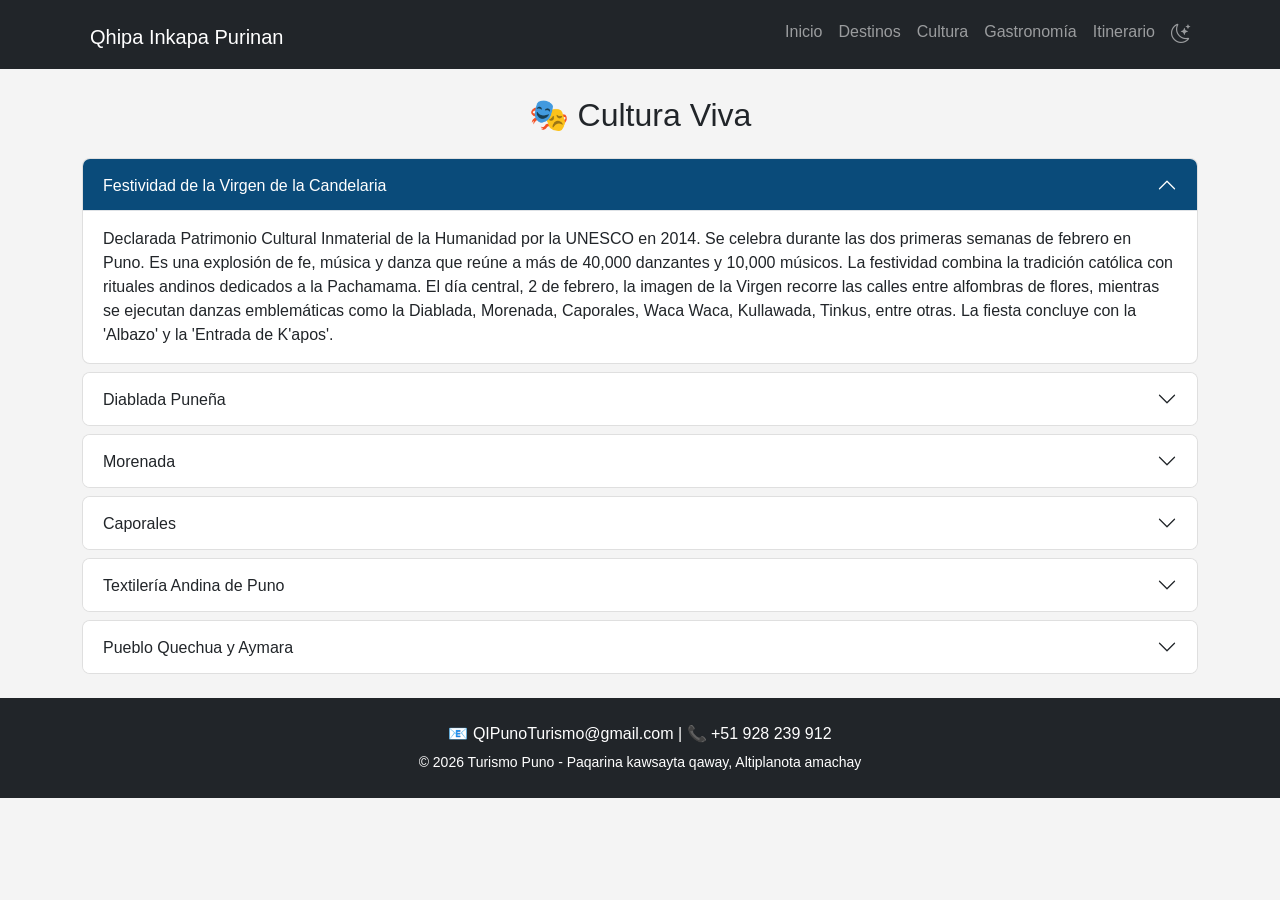
==== cultura.html @ d5bfc652 "Primera versión completa del proyecto Turismo Puno" ====
<!DOCTYPE html>
<html lang="es">
<head>
    <meta charset="UTF-8">
    <meta name="viewport" content="width=device-width, initial-scale=1.0">
    <title>Turismo Puno - Cultura y Tradiciones</title>
    <meta name="description" content="Festividades, danzas y textilería de Puno: Virgen de la Candelaria, Diablada, tejidos andinos.">
    <link href="https://cdn.jsdelivr.net/npm/bootstrap@5.3.8/dist/css/bootstrap.min.css" rel="stylesheet">
    <link rel="stylesheet" href="https://cdn.jsdelivr.net/npm/bootstrap-icons@1.11.3/font/bootstrap-icons.min.css">
    <link rel="stylesheet" href="css/estilo.css">
</head>
<body>

    <main class="container mt-5 pt-5">
        <h2 class="text-center mb-4">🎭 Cultura Viva</h2>
        <div class="accordion" id="accordionCultura"></div>
    </main>

    <script src="https://cdn.jsdelivr.net/npm/bootstrap@5.3.8/dist/js/bootstrap.bundle.min.js"></script>
    <script src="jscript/comun.js"></script>
    <script src="jscript/cultura.js"></script>
</body>
</html>
---- css/estilo.css ----
:root {
    --azul-titicaca: #0A4B7A;
    --dorado-candelaria: #F4C542;
    --rojo-tierra: #9E2A2B;
    --gris-claro: #f4f4f4;
    --blanco: #ffffff;
    --negro-suave: #212529;
}

/* ESTILOS GENERALES */
body {
    font-family: 'Segoe UI', Tahoma, Geneva, Verdana, sans-serif;
    background-color: var(--gris-claro);
    color: var(--negro-suave);
    transition: background-color 0.3s ease, color 0.3s ease;
}

/* MODO OSCURO */
body.modo-oscuro {
    background-color: #121212;
    color: #e0e0e0;
}

body.modo-oscuro .card,
body.modo-oscuro .bg-white,
body.modo-oscuro .navbar-dark,
body.modo-oscuro .accordion-item,
body.modo-oscuro .accordion-body {
    background-color: #1e1e1e !important;
    color: #ddd !important;
}

body.modo-oscuro .accordion-button.collapsed {
    background-color: #252525 !important;
    color: #fff !important;
}

body.modo-oscuro .border {
    border-color: #444 !important;
}

body.modo-oscuro .btn-outline-primary {
    color: var(--dorado-candelaria);
    border-color: var(--dorado-candelaria);
}

body.modo-oscuro .btn-outline-primary:hover {
    background-color: var(--dorado-candelaria);
    color: #000;
}

/* NAVBAR */
.navbar-brand i {
    color: var(--dorado-candelaria);
    font-size: 1.8rem;
    margin-right: 0.5rem;
}

/* CARRUSEL */
.hero-carousel .carousel-item {
    min-height: 50vh;
}

@media (min-width: 768px) {
    .hero-carousel .carousel-item {
        min-height: 70vh;
    }
}

.hero-carousel .carousel-item img {
    object-fit: cover;
    height: 100%;
    width: 100%;
}

.carousel-caption {
    background: rgba(0, 0, 0, 0.65);
    border-radius: 1rem;
    bottom: 20%;
    padding: 1rem;
    left: 10%;
    right: 10%;
}

@media (max-width: 576px) {
    .carousel-caption {
        bottom: 10%;
        padding: 0.5rem;
    }
    .carousel-caption h3 {
        font-size: 1.2rem;
    }
    .carousel-caption p {
        font-size: 0.8rem;
    }
}

/* GALERÍA DE DESTINOS (GRID) */
.grid-destinos {
    display: grid;
    grid-template-columns: repeat(auto-fill, minmax(280px, 1fr));
    gap: 1.5rem;
    margin-top: 2rem;
}

.card-destino {
    transition: transform 0.3s ease, box-shadow 0.3s ease;
    border-radius: 1rem;
    overflow: hidden;
}

.card-destino:hover {
    transform: translateY(-5px);
    box-shadow: 0 12px 24px rgba(0, 0, 0, 0.15);
}

.card-img-top {
    height: 200px;
    object-fit: cover;
}

/* FILTROS */
.filtro-btn {
    margin: 0.25rem;
    transition: all 0.2s;
}

.filtro-btn:hover {
    transform: scale(1.02);
}

/* ACORDEÓN CULTURA */
#accordionCultura .accordion-item {
    background-color: var(--blanco);
    border: 1px solid rgba(0,0,0,.125);
    margin-bottom: 0.5rem;
    border-radius: 0.5rem !important;
    overflow: hidden;
}

#accordionCultura .accordion-button:focus {
    box-shadow: none !important;
    border-color: var(--azul-titicaca) !important;
}

#accordionCultura .accordion-button:not(.collapsed) {
    background-color: var(--azul-titicaca) !important;
    color: var(--blanco) !important;
}

#accordionCultura .accordion-button::after {
    filter: none !important;
}

#accordionCultura .accordion-button:not(.collapsed)::after {
    filter: brightness(0) invert(1) !important;
}

.object-fit-cover {
    object-fit: cover !important;
}

/* FORMULARIO */
input:invalid, select:invalid {
    border-color: var(--rojo-tierra);
}

.invalid-feedback {
    font-size: 0.8rem;
}

/* MAPA */
#mapa {
    height: 350px;
    width: 100%;
    border-radius: 1rem;
    margin-top: 1rem;
}

/* FOOTER */
footer {
    background-color: #212529;
    color: white;
}

footer a {
    color: var(--dorado-candelaria);
    text-decoration: none;
}

footer a:hover {
    text-decoration: underline;
}

/* BOTÓN MODO OSCURO */
.btn-modo {
    cursor: pointer;
    font-size: 1.2rem;
}

/* RESPONSIVE */
@media (max-width: 768px) {
    .grid-destinos {
        grid-template-columns: 1fr;
        gap: 1rem;
    }
    #mapa {
        height: 250px;
    }
    h1 {
        font-size: 1.8rem;
    }
}

/* ANIMACIONES */
.modal-content {
    animation: fadeInUp 0.3s ease-out;
}

@keyframes fadeInUp {
    from {
        opacity: 0;
        transform: translateY(20px);
    }
    to {
        opacity: 1;
        transform: translateY(0);
    }
}

/* TARJETAS GASTRONOMÍA */
.card {
    transition: transform 0.2s, box-shadow 0.2s;
}

.card:hover {
    transform: translateY(-3px);
    box-shadow: 0 8px 16px rgba(0,0,0,0.1);
}
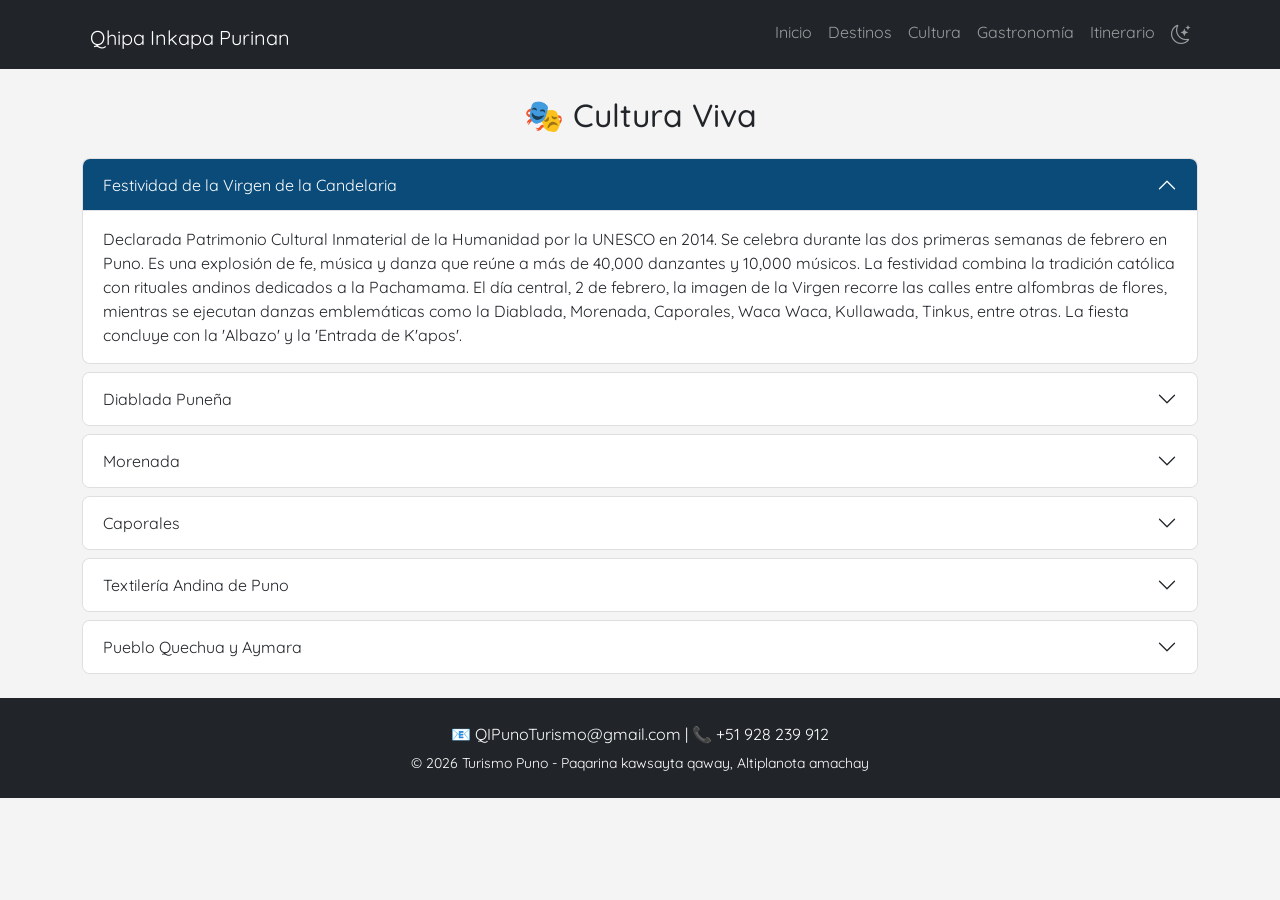
==== commit 63dc4271: "" ====
--- a/cultura.html
+++ b/cultura.html
@@ -17,7 +17,7 @@
     </main>
 
     <script src="https://cdn.jsdelivr.net/npm/bootstrap@5.3.8/dist/js/bootstrap.bundle.min.js"></script>
-    <script src="jscript/comun.js"></script>
-    <script src="jscript/cultura.js"></script>
+    <script src="js/comun.js"></script>
+    <script src="js/cultura.js"></script>
 </body>
 </html>
--- a/css/estilo.css
+++ b/css/estilo.css
@@ -1,3 +1,5 @@
+@import url('https://fonts.googleapis.com/css2?family=Quicksand:wght@300;400;600;700&display=swap');
+
 :root {
     --azul-titicaca: #0A4B7A;
     --dorado-candelaria: #F4C542;
@@ -7,9 +9,8 @@
     --negro-suave: #212529;
 }
 
-/* ESTILOS GENERALES */
 body {
-    font-family: 'Segoe UI', Tahoma, Geneva, Verdana, sans-serif;
+    font-family: 'Quicksand', 'Segoe UI', Tahoma, Geneva, Verdana, sans-serif;
     background-color: var(--gris-claro);
     color: var(--negro-suave);
     transition: background-color 0.3s ease, color 0.3s ease;
@@ -20,7 +21,6 @@
     background-color: #121212;
     color: #e0e0e0;
 }
-
 body.modo-oscuro .card,
 body.modo-oscuro .bg-white,
 body.modo-oscuro .navbar-dark,
@@ -29,21 +29,17 @@
     background-color: #1e1e1e !important;
     color: #ddd !important;
 }
-
 body.modo-oscuro .accordion-button.collapsed {
     background-color: #252525 !important;
     color: #fff !important;
 }
-
 body.modo-oscuro .border {
     border-color: #444 !important;
 }
-
 body.modo-oscuro .btn-outline-primary {
     color: var(--dorado-candelaria);
     border-color: var(--dorado-candelaria);
 }
-
 body.modo-oscuro .btn-outline-primary:hover {
     background-color: var(--dorado-candelaria);
     color: #000;
@@ -60,19 +56,16 @@
 .hero-carousel .carousel-item {
     min-height: 50vh;
 }
-
 @media (min-width: 768px) {
     .hero-carousel .carousel-item {
         min-height: 70vh;
     }
 }
-
 .hero-carousel .carousel-item img {
     object-fit: cover;
     height: 100%;
     width: 100%;
 }
-
 .carousel-caption {
     background: rgba(0, 0, 0, 0.65);
     border-radius: 1rem;
@@ -81,7 +74,6 @@
     left: 10%;
     right: 10%;
 }
-
 @media (max-width: 576px) {
     .carousel-caption {
         bottom: 10%;
@@ -102,21 +94,24 @@
     gap: 1.5rem;
     margin-top: 2rem;
 }
-
 .card-destino {
     transition: transform 0.3s ease, box-shadow 0.3s ease;
     border-radius: 1rem;
     overflow: hidden;
 }
-
 .card-destino:hover {
     transform: translateY(-5px);
     box-shadow: 0 12px 24px rgba(0, 0, 0, 0.15);
 }
-
 .card-img-top {
     height: 200px;
     object-fit: cover;
+}
+
+.badge {
+    font-size: 0.8rem;
+    padding: 0.4rem 0.7rem;
+    border-radius: 20px;
 }
 
 /* FILTROS */
@@ -124,7 +119,6 @@
     margin: 0.25rem;
     transition: all 0.2s;
 }
-
 .filtro-btn:hover {
     transform: scale(1.02);
 }
@@ -137,39 +131,28 @@
     border-radius: 0.5rem !important;
     overflow: hidden;
 }
-
 #accordionCultura .accordion-button:focus {
     box-shadow: none !important;
     border-color: var(--azul-titicaca) !important;
 }
-
 #accordionCultura .accordion-button:not(.collapsed) {
     background-color: var(--azul-titicaca) !important;
     color: var(--blanco) !important;
 }
-
 #accordionCultura .accordion-button::after {
     filter: none !important;
 }
-
 #accordionCultura .accordion-button:not(.collapsed)::after {
     filter: brightness(0) invert(1) !important;
 }
 
-.object-fit-cover {
-    object-fit: cover !important;
-}
-
-/* FORMULARIO */
 input:invalid, select:invalid {
     border-color: var(--rojo-tierra);
 }
-
 .invalid-feedback {
     font-size: 0.8rem;
 }
 
-/* MAPA */
 #mapa {
     height: 350px;
     width: 100%;
@@ -177,28 +160,24 @@
     margin-top: 1rem;
 }
 
-/* FOOTER */
+
 footer {
     background-color: #212529;
     color: white;
 }
-
 footer a {
     color: var(--dorado-candelaria);
     text-decoration: none;
 }
-
 footer a:hover {
     text-decoration: underline;
 }
 
-/* BOTÓN MODO OSCURO */
 .btn-modo {
     cursor: pointer;
     font-size: 1.2rem;
 }
 
-/* RESPONSIVE */
 @media (max-width: 768px) {
     .grid-destinos {
         grid-template-columns: 1fr;
@@ -216,7 +195,6 @@
 .modal-content {
     animation: fadeInUp 0.3s ease-out;
 }
-
 @keyframes fadeInUp {
     from {
         opacity: 0;
@@ -228,11 +206,9 @@
     }
 }
 
-/* TARJETAS GASTRONOMÍA */
 .card {
     transition: transform 0.2s, box-shadow 0.2s;
 }
-
 .card:hover {
     transform: translateY(-3px);
     box-shadow: 0 8px 16px rgba(0,0,0,0.1);
